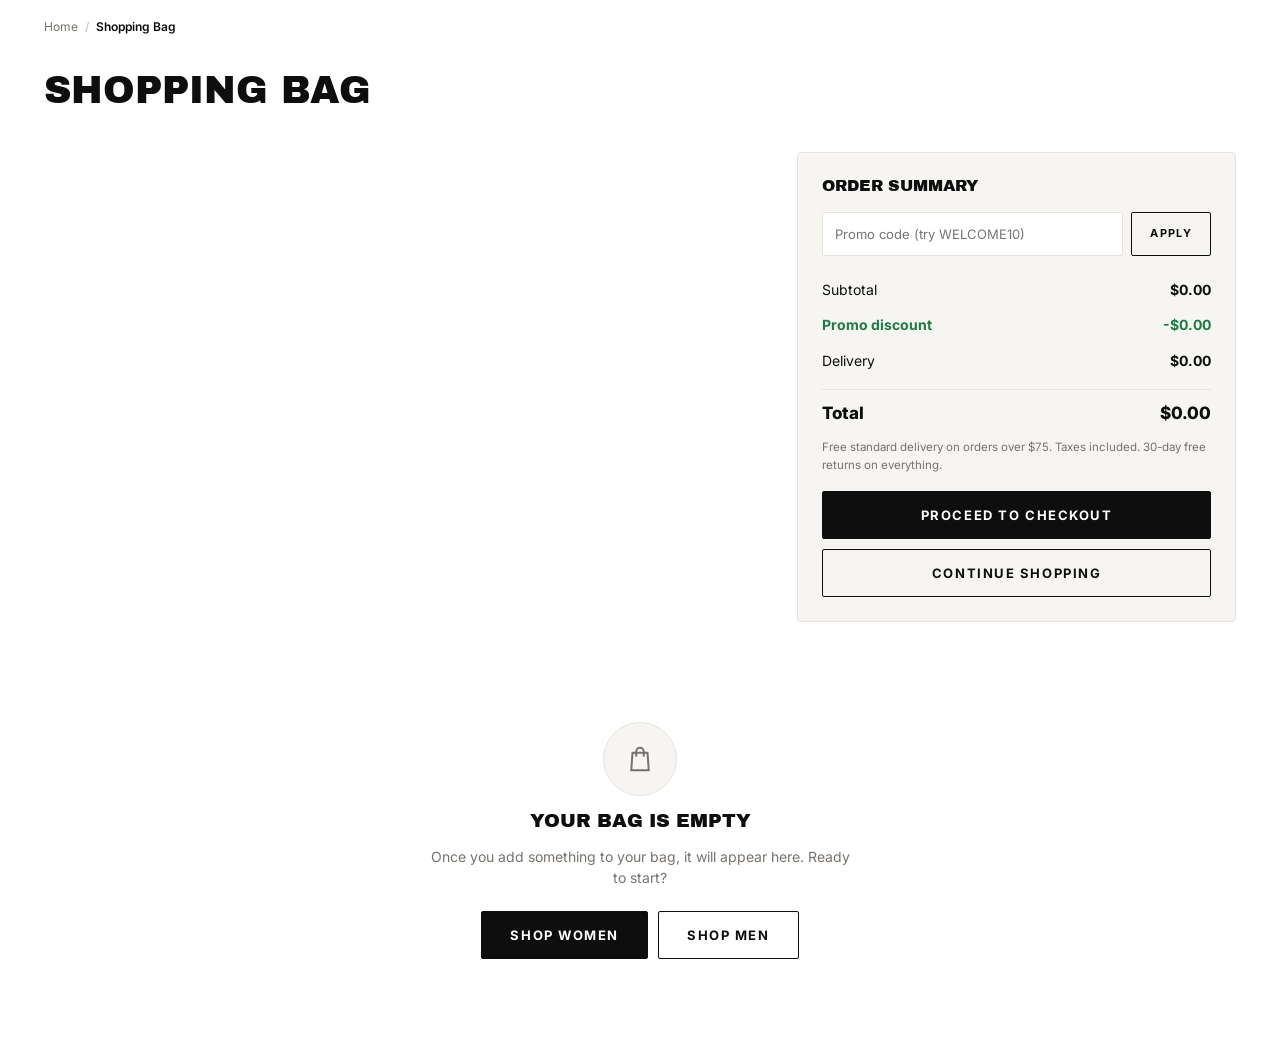
==== public/site/cart.html @ ce1daa0f "709dd299-ae78-4651-bee6-8317d5ffa469" ====
<!DOCTYPE html>
<html lang="en">
<head>
  <meta charset="UTF-8">
  <meta name="viewport" content="width=device-width, initial-scale=1.0">
  <title>Shopping Bag | ÉLAN</title>
  <meta name="description" content="Review the items in your ÉLAN shopping bag.">
  <link rel="icon" href="data:image/svg+xml,%3Csvg xmlns='http://www.w3.org/2000/svg' viewBox='0 0 64 64'%3E%3Crect width='64' height='64' rx='8' fill='%230e0e0e'/%3E%3Ctext x='32' y='45' font-family='Arial Black, sans-serif' font-size='34' font-weight='900' fill='white' text-anchor='middle'%3E%C3%89%3C/text%3E%3C/svg%3E">
  <link rel="preconnect" href="https://fonts.googleapis.com">
  <link rel="preconnect" href="https://fonts.gstatic.com" crossorigin>
  <link href="https://fonts.googleapis.com/css2?family=Archivo+Black&family=Inter:wght@400;500;600;700;800&display=swap" rel="stylesheet">
  <link rel="stylesheet" href="css/base.css">
  <link rel="stylesheet" href="css/layout.css">
  <link rel="stylesheet" href="css/components.css">
  <link rel="stylesheet" href="css/pages.css">
</head>
<body>
  <a class="skip-link" href="#main">Skip to content</a>

  <header id="site-header"></header>

  <main id="main" class="container">
    <nav class="breadcrumb" aria-label="Breadcrumb">
      <a href="index.html">Home</a><span class="sep">/</span><span class="current">Shopping Bag</span>
    </nav>

    <div class="page-head">
      <h1 class="page-title">Shopping Bag</h1>
      <p class="page-sub" id="cartCountNote"></p>
    </div>

    <div class="cart-layout" id="cartLayout">
      <div class="cart-items" id="cartItems"><!-- line items rendered by cart.js --></div>

      <aside class="summary" aria-label="Order summary">
        <h3>Order Summary</h3>

        <div class="promo-row">
          <input type="text" id="promoInput" placeholder="Promo code (try WELCOME10)" aria-label="Promo code">
          <button class="btn btn--outline btn--sm" id="promoApply">Apply</button>
        </div>
        <p class="promo-msg" id="promoMsg"></p>

        <div class="sum-row"><span>Subtotal</span><b id="sumSubtotal">$0.00</b></div>
        <div class="sum-row discount" id="sumDiscountRow" hidden><span>Promo discount</span><span id="sumDiscount">-$0.00</span></div>
        <div class="sum-row"><span>Delivery</span><b id="sumDelivery">$0.00</b></div>
        <hr class="sum-divider">
        <div class="sum-total"><span>Total</span><span id="sumTotal">$0.00</span></div>
        <p class="sum-note">Free standard delivery on orders over $75. Taxes included. 30-day free returns on everything.</p>

        <a class="btn btn--wide" href="checkout.html" id="checkoutBtn">Proceed to Checkout</a>
        <a class="btn btn--outline btn--wide" href="shop.html" style="margin-top:10px">Continue Shopping</a>
      </aside>
    </div>

    <div class="empty-state" id="cartEmpty" hidden>
      <div class="empty-icon">
        <svg viewBox="0 0 24 24" fill="none" stroke="currentColor" stroke-width="1.6"><path d="M6 7h12l1 14H5L6 7z"/><path d="M9 10V6a3 3 0 016 0v4"/></svg>
      </div>
      <h3>Your Bag Is Empty</h3>
      <p>Once you add something to your bag, it will appear here. Ready to start?</p>
      <div class="os-actions">
        <a class="btn" href="shop.html?gender=women">Shop Women</a>
        <a class="btn btn--outline" href="shop.html?gender=men">Shop Men</a>
      </div>
    </div>
  </main>

  <footer id="site-footer"></footer>

  <script src="js/products.js"></script>
  <script src="js/app.js"></script>
  <script src="js/cart.js"></script>
</body>
</html>
---- public/site/css/base.css ----
/* ============================================================
   ÉLAN — Fashion E-Commerce
   base.css — Design tokens, reset, typography, buttons, forms,
   badges, toasts, utilities & key animations
   ============================================================ */

/* ---------- Design tokens ---------- */
:root {
  /* color */
  --ink: #0e0e0e;
  --ink-soft: #3c3a38;
  --muted: #77726d;
  --line: #e7e4df;
  --paper: #ffffff;
  --smoke: #f6f5f2;
  --smoke-2: #edebe6;
  --sale: #b3122f;
  --sale-soft: #fdf1f3;
  --gold: #a8894f;
  --success: #1d7a45;

  /* typography */
  --font-display: 'Archivo Black', 'Inter', sans-serif;
  --font-body: 'Inter', -apple-system, 'Segoe UI', sans-serif;

  /* layout */
  --container: 1280px;
  --gutter: clamp(16px, 4vw, 44px);
  --header-h: 64px;
  --announce-h: 38px;

  /* misc */
  --radius: 2px;
  --shadow-1: 0 1px 3px rgba(14, 14, 14, .07);
  --shadow-2: 0 14px 40px rgba(14, 14, 14, .14);
  --ease: cubic-bezier(.22, .61, .36, 1);
}

/* ---------- Reset ---------- */
*, *::before, *::after { box-sizing: border-box; margin: 0; padding: 0; }

html { scroll-behavior: smooth; -webkit-text-size-adjust: 100%; }

body {
  font-family: var(--font-body);
  font-size: 15px;
  line-height: 1.55;
  color: var(--ink);
  background: var(--paper);
  min-height: 100vh;
  display: flex;
  flex-direction: column;
}

img { display: block; max-width: 100%; height: auto; }
a { color: inherit; text-decoration: none; }
ul, ol { list-style: none; }
button { font: inherit; color: inherit; background: none; border: 0; cursor: pointer; }
input, select, textarea { font: inherit; color: inherit; }
strong { font-weight: 700; }

main { flex: 1 0 auto; width: 100%; }

h1, h2, h3, h4 { line-height: 1.15; font-weight: 700; }

/* scrollbar (subtle, for custom scroll areas) */
.scroll-thin::-webkit-scrollbar { height: 6px; width: 6px; }
.scroll-thin::-webkit-scrollbar-track { background: transparent; }
.scroll-thin::-webkit-scrollbar-thumb { background: #cfcac2; border-radius: 99px; }

/* accessibility */
:focus-visible { outline: 2px solid var(--ink); outline-offset: 2px; }
.skip-link {
  position: absolute; left: -9999px; top: 0; z-index: 3000;
  background: var(--ink); color: #fff; padding: 10px 18px;
}
.skip-link:focus { left: 0; }
.sr-only {
  position: absolute; width: 1px; height: 1px; padding: 0; margin: -1px;
  overflow: hidden; clip: rect(0 0 0 0); white-space: nowrap; border: 0;
}

/* ---------- Layout helpers ---------- */
.container {
  width: 100%;
  max-width: var(--container);
  margin-inline: auto;
  padding-inline: var(--gutter);
}
.section { padding-block: clamp(36px, 6vw, 72px); }
.section--tight { padding-block: clamp(24px, 4vw, 44px); }

.section-head {
  display: flex; align-items: flex-end; justify-content: space-between;
  gap: 16px; margin-bottom: clamp(18px, 3vw, 30px);
}
.section-title {
  font-family: var(--font-display);
  font-weight: 400; /* Archivo Black is inherently heavy */
  font-size: clamp(21px, 3vw, 30px);
  text-transform: uppercase;
  letter-spacing: .01em;
}
.section-eyebrow {
  display: block;
  font-size: 11px; font-weight: 600;
  letter-spacing: .22em; text-transform: uppercase;
  color: var(--muted); margin-bottom: 8px;
}
.view-all {
  font-size: 12px; font-weight: 700; letter-spacing: .14em;
  text-transform: uppercase; white-space: nowrap;
  border-bottom: 2px solid var(--ink); padding-bottom: 3px;
  transition: color .2s, border-color .2s;
}
.view-all:hover { color: var(--muted); border-color: var(--muted); }

/* ---------- Buttons ---------- */
.btn {
  display: inline-flex; align-items: center; justify-content: center; gap: 8px;
  min-height: 48px; padding: 12px 28px;
  font-size: 13px; font-weight: 700; letter-spacing: .12em; text-transform: uppercase;
  background: var(--ink); color: #fff;
  border: 1px solid var(--ink); border-radius: var(--radius);
  transition: background .25s var(--ease), color .25s var(--ease), transform .15s;
  user-select: none;
}
.btn:hover { background: #2c2c2c; }
.btn:active { transform: scale(.98); }
.btn--outline { background: transparent; color: var(--ink); }
.btn--outline:hover { background: var(--ink); color: #fff; }
.btn--light { background: #fff; color: var(--ink); border-color: #fff; }
.btn--light:hover { background: var(--ink); color: #fff; border-color: var(--ink); }
.btn--ghost-light {
  background: rgba(255, 255, 255, .12); color: #fff;
  border: 1px solid rgba(255, 255, 255, .8); backdrop-filter: blur(3px);
}
.btn--ghost-light:hover { background: #fff; color: var(--ink); }
.btn--wide { width: 100%; }
.btn--sm { min-height: 40px; padding: 8px 18px; font-size: 11px; }
.btn[disabled] { opacity: .45; pointer-events: none; }

/* icon button (round hover) */
.icon-btn {
  position: relative;
  display: inline-flex; align-items: center; justify-content: center;
  width: 40px; height: 40px; border-radius: 50%;
  transition: background .2s;
}
.icon-btn:hover { background: var(--smoke-2); }
.icon-btn svg { width: 21px; height: 21px; }

/* badge counter on icons */
.count-badge {
  position: absolute; top: 1px; right: 0;
  min-width: 17px; height: 17px; padding: 0 4px;
  display: flex; align-items: center; justify-content: center;
  background: var(--ink); color: #fff;
  font-size: 10px; font-weight: 700; border-radius: 99px;
  transform: scale(0); transition: transform .25s var(--ease);
}
.count-badge.show { transform: scale(1); }
.count-badge.pop { animation: badgePop .35s var(--ease); }
@keyframes badgePop {
  0% { transform: scale(1); } 40% { transform: scale(1.45); } 100% { transform: scale(1); }
}

/* ---------- Forms ---------- */
.field { display: flex; flex-direction: column; gap: 6px; }
.field label { font-size: 12px; font-weight: 600; letter-spacing: .06em; text-transform: uppercase; }
.field input, .field select, .field textarea {
  width: 100%; min-height: 48px; padding: 12px 14px;
  background: #fff; border: 1px solid var(--line); border-radius: var(--radius);
  transition: border-color .2s, box-shadow .2s;
}
.field textarea { min-height: 120px; resize: vertical; }
.field input:focus, .field select:focus, .field textarea:focus {
  outline: none; border-color: var(--ink); box-shadow: 0 0 0 1px var(--ink);
}
.field .error-msg { display: none; font-size: 12px; color: var(--sale); }
.field.invalid input, .field.invalid select, .field.invalid textarea { border-color: var(--sale); }
.field.invalid .error-msg { display: block; }
.form-row { display: grid; grid-template-columns: 1fr 1fr; gap: 14px; }
@media (max-width: 560px) { .form-row { grid-template-columns: 1fr; } }

/* ---------- Product badges ---------- */
.p-badge {
  position: absolute; top: 10px; left: 10px; z-index: 2;
  display: flex; flex-direction: column; gap: 5px; align-items: flex-start;
}
.badge {
  display: inline-block; padding: 4px 9px;
  font-size: 10px; font-weight: 800; letter-spacing: .1em; text-transform: uppercase;
  color: #fff; background: var(--ink); border-radius: var(--radius);
  animation: badgeIn .3s var(--ease);
}
.badge--sale { background: var(--sale); }
@keyframes badgeIn { from { opacity: 0; transform: translateX(-6px); } to { opacity: 1; transform: none; } }

/* ---------- Toasts ---------- */
.toast-root {
  position: fixed; bottom: 22px; left: 50%; transform: translateX(-50%);
  z-index: 2600; display: flex; flex-direction: column; align-items: center; gap: 8px;
  pointer-events: none; width: max-content; max-width: 92vw;
}
.toast {
  pointer-events: auto;
  display: flex; align-items: center; gap: 12px;
  background: var(--ink); color: #fff;
  padding: 13px 20px; border-radius: 4px;
  font-size: 13px; font-weight: 500;
  box-shadow: var(--shadow-2);
  animation: toastIn .35s var(--ease);
}
.toast.hide { animation: toastOut .3s var(--ease) forwards; }
.toast svg { width: 17px; height: 17px; flex: none; }
.toast a { color: #fff; font-weight: 700; text-decoration: underline; text-underline-offset: 3px; }
@keyframes toastIn { from { opacity: 0; transform: translateY(14px); } to { opacity: 1; transform: none; } }
@keyframes toastOut { to { opacity: 0; transform: translateY(10px); } }

/* ---------- Skeleton loading ---------- */
.skeleton {
  position: relative; overflow: hidden;
  background: var(--smoke-2); border-radius: var(--radius);
}
.skeleton::after {
  content: ""; position: absolute; inset: 0;
  background: linear-gradient(90deg, transparent, rgba(255, 255, 255, .65), transparent);
  transform: translateX(-100%);
  animation: shimmer 1.3s infinite;
}
@keyframes shimmer { to { transform: translateX(100%); } }

/* top page-load progress bar */
.load-bar {
  position: fixed; top: 0; left: 0; height: 3px; width: 0;
  background: var(--ink); z-index: 4000;
  animation: loadBar .7s var(--ease) forwards;
}
@keyframes loadBar { 40% { width: 62%; } 90% { width: 88%; opacity: 1; } 100% { width: 100%; opacity: 0; } }

/* ---------- Reveal on scroll ---------- */
.reveal { opacity: 0; transform: translateY(22px); transition: opacity .7s var(--ease), transform .7s var(--ease); }
.reveal.in { opacity: 1; transform: none; }
.reveal-d1 { transition-delay: .08s; }
.reveal-d2 { transition-delay: .16s; }
.reveal-d3 { transition-delay: .24s; }
@media (prefers-reduced-motion: reduce) {
  html { scroll-behavior: auto; }
  *, *::before, *::after { animation-duration: .01ms !important; transition-duration: .01ms !important; }
  .reveal { opacity: 1; transform: none; }
}

/* ---------- Breadcrumb ---------- */
.breadcrumb {
  display: flex; flex-wrap: wrap; align-items: center; gap: 7px;
  padding: 18px 0 6px; font-size: 12px; color: var(--muted);
}
.breadcrumb a:hover { color: var(--ink); text-decoration: underline; }
.breadcrumb .sep { opacity: .5; }
.breadcrumb .current { color: var(--ink); font-weight: 600; }

/* ---------- Page headers (shop / cart / etc.) ---------- */
.page-head { padding: 26px 0 8px; }
.page-title {
  font-family: var(--font-display); font-weight: 400;
  font-size: clamp(24px, 4vw, 38px); text-transform: uppercase;
}
.page-sub { margin-top: 6px; color: var(--muted); font-size: 13px; }

/* ---------- Empty state ---------- */
.empty-state {
  text-align: center; padding: clamp(48px, 9vw, 90px) 20px;
  display: flex; flex-direction: column; align-items: center; gap: 14px;
}
.empty-state .empty-icon {
  width: 74px; height: 74px; border-radius: 50%;
  display: flex; align-items: center; justify-content: center;
  background: var(--smoke); border: 1px solid var(--line);
}
.empty-state .empty-icon svg { width: 30px; height: 30px; color: var(--muted); }
.empty-state h3 {
  font-family: var(--font-display); font-weight: 400;
  text-transform: uppercase; font-size: 19px;
}
.empty-state p { color: var(--muted); max-width: 420px; font-size: 14px; }
.empty-state .btn { margin-top: 8px; }
---- public/site/css/layout.css ----
/* ============================================================
   ÉLAN — layout.css
   Announcement bar, header, mega menus, search overlay,
   mobile menu drawer, mini-cart drawer, quick-view modal,
   backdrop & footer
   ============================================================ */

/* ---------- Announcement bar ---------- */
.announce {
  background: var(--ink); color: #fff;
  height: var(--announce-h);
  display: flex; align-items: center; justify-content: center;
  font-size: 11.5px; font-weight: 600; letter-spacing: .18em; text-transform: uppercase;
  overflow: hidden; position: relative; z-index: 120;
}
.announce a { text-decoration: underline; text-underline-offset: 3px; font-weight: 800; }
.announce a:hover { opacity: .85; }

/* ---------- Header ---------- */
.site-header {
  position: sticky; top: 0; z-index: 1100;
  background: var(--paper);
  transition: box-shadow .3s var(--ease);
}
.site-header.scrolled { box-shadow: var(--shadow-1); }

.header-main {
  display: flex; align-items: center; gap: clamp(14px, 2.5vw, 34px);
  height: var(--header-h);
  max-width: var(--container); margin-inline: auto;
  padding-inline: var(--gutter);
  border-bottom: 1px solid var(--line);
}

/* logo */
.logo {
  font-family: var(--font-display);
  font-size: 27px; letter-spacing: .04em;
  color: var(--ink); line-height: 1;
  flex: none; display: flex; align-items: baseline; gap: 7px;
}
.logo .logo-dot { width: 6px; height: 6px; background: var(--ink); border-radius: 50%; align-self: flex-end; margin-bottom: 3px; }

/* burger (mobile only) */
.burger { display: none; }
.burger span {
  display: block; width: 20px; height: 2px; background: var(--ink);
  margin: 5px 0; transition: transform .3s var(--ease), opacity .3s;
}

/* primary nav */
.main-nav { flex: 1; }
.main-nav > ul { display: flex; align-items: center; gap: clamp(4px, 1vw, 10px); }
.nav-item > a {
  display: inline-flex; align-items: center; gap: 5px;
  padding: 22px 11px;
  font-size: 13px; font-weight: 600; letter-spacing: .04em;
  position: relative; white-space: nowrap;
}
.nav-item > a::after {
  content: ""; position: absolute; left: 11px; right: 11px; bottom: 15px;
  height: 2px; background: var(--ink);
  transform: scaleX(0); transform-origin: left;
  transition: transform .25s var(--ease);
}
.nav-item:hover > a::after, .nav-item.open > a::after { transform: scaleX(1); }
.nav-item--sale > a { color: var(--sale); }
.nav-item--sale > a::after { background: var(--sale); }
.nav-caret { width: 12px; height: 12px; transition: transform .25s; }
.nav-item:hover .nav-caret, .nav-item.open .nav-caret { transform: rotate(180deg); }

/* ---------- Mega menu ---------- */
.mega {
  position: absolute; left: 0; right: 0; top: 100%;
  background: var(--paper);
  border-bottom: 1px solid var(--line);
  box-shadow: 0 24px 40px rgba(14, 14, 14, .08);
  opacity: 0; visibility: hidden;
  transform: translateY(-8px);
  transition: opacity .28s var(--ease), transform .28s var(--ease), visibility 0s .28s;
  z-index: 1150;
}
.nav-item:hover .mega, .nav-item.open .mega {
  opacity: 1; visibility: visible; transform: none;
  transition: opacity .28s var(--ease), transform .28s var(--ease), visibility 0s;
}
.mega-inner {
  max-width: var(--container); margin-inline: auto;
  padding: 34px var(--gutter) 40px;
  display: grid; grid-template-columns: repeat(4, 1fr) 260px; gap: 28px;
}
.mega-col h4 {
  font-size: 11px; font-weight: 800; letter-spacing: .2em; text-transform: uppercase;
  color: var(--muted); margin-bottom: 14px;
}
.mega-col ul { display: flex; flex-direction: column; gap: 9px; }
.mega-col ul a {
  font-size: 14px; color: var(--ink-soft);
  transition: color .2s, transform .2s;
  display: inline-block;
}
.mega-col ul a:hover { color: var(--ink); font-weight: 600; transform: translateX(3px); }
.mega-col ul a.mega-sale { color: var(--sale); font-weight: 700; }
.mega-cta { position: relative; border-radius: 4px; overflow: hidden; min-height: 230px; }
.mega-cta img {
  position: absolute; inset: 0; width: 100%; height: 100%; object-fit: cover;
  transition: transform .6s var(--ease);
}
.mega-cta:hover img { transform: scale(1.05); }
.mega-cta .mega-cta-body {
  position: absolute; inset: 0;
  background: linear-gradient(to top, rgba(0, 0, 0, .55), rgba(0, 0, 0, .05) 55%);
  display: flex; flex-direction: column; justify-content: flex-end; align-items: flex-start;
  padding: 18px; color: #fff; gap: 10px;
}
.mega-cta .mega-cta-title { font-family: var(--font-display); font-size: 17px; text-transform: uppercase; line-height: 1.2; }
.mega-cta .mega-cta-link {
  font-size: 11px; font-weight: 800; letter-spacing: .16em; text-transform: uppercase;
  border-bottom: 2px solid #fff; padding-bottom: 2px;
}

/* ---------- Header actions ---------- */
.header-actions { display: flex; align-items: center; gap: 2px; flex: none; }

/* search box (desktop inline) */
.header-search {
  display: flex; align-items: center; gap: 8px;
  background: var(--smoke); border: 1px solid var(--line);
  border-radius: 99px; padding: 9px 16px; min-width: 200px;
  transition: border-color .2s, background .2s, width .3s var(--ease);
}
.header-search:focus-within { background: #fff; border-color: var(--ink); }
.header-search svg { width: 16px; height: 16px; color: var(--muted); flex: none; }
.header-search input {
  border: 0; outline: none; background: transparent;
  font-size: 13.5px; width: 100%;
}
.header-search input::placeholder { color: var(--muted); }

.search-toggle { display: none; }

/* ---------- Backdrop (shared by drawers/modals) ---------- */
.backdrop {
  position: fixed; inset: 0; z-index: 1400;
  background: rgba(10, 10, 10, .48);
  opacity: 0; visibility: hidden;
  transition: opacity .3s var(--ease), visibility 0s .3s;
}
.backdrop.show { opacity: 1; visibility: visible; transition: opacity .3s var(--ease), visibility 0s; }

/* ---------- Mobile menu drawer ---------- */
.mobile-menu {
  position: fixed; top: 0; left: 0; bottom: 0; z-index: 1500;
  width: min(88vw, 380px); background: var(--paper);
  transform: translateX(-102%);
  transition: transform .35s var(--ease);
  display: flex; flex-direction: column;
}
.mobile-menu.show { transform: none; }
.mm-head {
  display: flex; align-items: center; justify-content: space-between;
  padding: 14px 18px; border-bottom: 1px solid var(--line);
  height: var(--header-h);
}
.mm-head .logo { font-size: 22px; }
.mm-body { flex: 1; overflow-y: auto; padding: 8px 0 26px; }
.mm-link, .mm-acc-btn {
  display: flex; align-items: center; justify-content: space-between;
  width: 100%; text-align: left;
  padding: 15px 22px;
  font-size: 15px; font-weight: 600;
  border-bottom: 1px solid var(--smoke);
}
.mm-acc-btn svg.mm-caret { width: 14px; height: 14px; transition: transform .3s; }
.mm-acc.open .mm-caret { transform: rotate(180deg); }
.mm-acc-panel {
  max-height: 0; overflow: hidden;
  transition: max-height .35s var(--ease);
  background: var(--smoke);
}
.mm-acc-panel-inner { padding: 10px 22px 14px; }
.mm-acc-panel a { display: block; padding: 7px 0; font-size: 14px; color: var(--ink-soft); }
.mm-acc-panel .mm-col-title {
  font-size: 10.5px; font-weight: 800; letter-spacing: .18em; text-transform: uppercase;
  color: var(--muted); margin: 12px 0 4px;
}
.mm-link--sale { color: var(--sale); }
.mm-foot { padding: 18px 22px; border-top: 1px solid var(--line); display: flex; flex-direction: column; gap: 10px; }
.mm-foot .social-row { justify-content: flex-start; }

/* ---------- Search overlay (mobile) ---------- */
.search-overlay {
  position: fixed; inset: 0; z-index: 1600;
  background: var(--paper);
  transform: translateY(-100%);
  transition: transform .35s var(--ease);
  display: flex; flex-direction: column;
}
.search-overlay.show { transform: none; }
.so-head {
  display: flex; align-items: center; gap: 12px;
  padding: 12px var(--gutter); height: var(--header-h);
  border-bottom: 1px solid var(--line);
}
.so-head form { flex: 1; display: flex; align-items: center; gap: 10px; background: var(--smoke); border-radius: 99px; padding: 11px 16px; }
.so-head input { flex: 1; border: 0; outline: 0; background: transparent; font-size: 15px; }
.so-suggest { padding: 18px var(--gutter); }
.so-suggest h4 { font-size: 11px; letter-spacing: .2em; text-transform: uppercase; color: var(--muted); margin-bottom: 12px; }
.so-tags { display: flex; flex-wrap: wrap; gap: 8px; }
.so-tags a {
  padding: 8px 15px; border: 1px solid var(--line); border-radius: 99px;
  font-size: 13px; transition: background .2s, color .2s;
}
.so-tags a:hover { background: var(--ink); color: #fff; border-color: var(--ink); }

/* ---------- Mini cart drawer ---------- */
.mini-cart {
  position: fixed; top: 0; right: 0; bottom: 0; z-index: 1500;
  width: min(94vw, 430px);
  background: var(--paper);
  transform: translateX(102%);
  transition: transform .35s var(--ease);
  display: flex; flex-direction: column;
}
.mini-cart.show { transform: none; }
.mc-head {
  display: flex; align-items: center; justify-content: space-between;
  padding: 0 20px; height: var(--header-h); border-bottom: 1px solid var(--line);
}
.mc-head h3 {
  font-family: var(--font-display); font-weight: 400;
  font-size: 16px; text-transform: uppercase; letter-spacing: .04em;
}
.mc-free-ship { padding: 14px 20px; background: var(--smoke); font-size: 12.5px; }
.mc-free-ship .bar { height: 4px; background: var(--smoke-2); border-radius: 99px; margin-top: 8px; overflow: hidden; }
.mc-free-ship .bar i { display: block; height: 100%; background: var(--ink); border-radius: 99px; transition: width .5s var(--ease); }
.mc-items { flex: 1; overflow-y: auto; padding: 6px 20px; }
.mc-item {
  display: grid; grid-template-columns: 74px 1fr auto; gap: 13px;
  padding: 16px 0; border-bottom: 1px solid var(--smoke);
}
.mc-item img { width: 74px; height: 96px; object-fit: cover; border-radius: 2px; background: var(--smoke); }
.mc-item .mc-name { font-size: 13.5px; font-weight: 600; line-height: 1.3; }
.mc-item .mc-meta { font-size: 12px; color: var(--muted); margin-top: 3px; }
.mc-item .mc-price { font-size: 13.5px; font-weight: 700; margin-top: 6px; }
.mc-item .mc-price .old { color: var(--muted); text-decoration: line-through; font-weight: 500; margin-right: 5px; }
.mc-item .mc-price .now--sale { color: var(--sale); }
.mc-right { display: flex; flex-direction: column; align-items: flex-end; justify-content: space-between; }
.mc-remove { font-size: 11.5px; color: var(--muted); text-decoration: underline; text-underline-offset: 3px; }
.mc-remove:hover { color: var(--sale); }
.mc-empty { text-align: center; padding: 60px 20px; color: var(--muted); }
.mc-empty svg { width: 40px; height: 40px; margin: 0 auto 14px; }
.mc-foot { border-top: 1px solid var(--line); padding: 18px 20px 22px; }
.mc-subtotal { display: flex; justify-content: space-between; font-size: 15px; font-weight: 700; margin-bottom: 4px; }
.mc-note { font-size: 12px; color: var(--muted); margin-bottom: 14px; }
.mc-actions { display: flex; flex-direction: column; gap: 9px; }

/* ---------- Quick view modal ---------- */
.qv-modal {
  position: fixed; z-index: 1550; inset: 0;
  display: flex; align-items: center; justify-content: center;
  padding: 18px;
  pointer-events: none;
}
.qv-box {
  width: min(880px, 100%); max-height: min(92vh, 640px);
  background: var(--paper); border-radius: 4px;
  display: grid; grid-template-columns: 1fr 1fr;
  overflow: hidden; position: relative;
  box-shadow: var(--shadow-2);
  opacity: 0; transform: translateY(18px) scale(.985);
  transition: opacity .3s var(--ease), transform .3s var(--ease);
  pointer-events: none;
}
.qv-modal.show .qv-box { opacity: 1; transform: none; pointer-events: auto; }
.qv-media { background: var(--smoke); position: relative; }
.qv-media img { width: 100%; height: 100%; object-fit: cover; }
.qv-media .qv-thumbs { position: absolute; bottom: 12px; left: 12px; display: flex; gap: 8px; }
.qv-media .qv-thumbs img {
  width: 44px; height: 56px; object-fit: cover; border-radius: 2px; cursor: pointer;
  outline: 2px solid transparent; transition: outline-color .2s;
}
.qv-media .qv-thumbs img.active { outline-color: var(--ink); }
.qv-body { padding: 26px 26px 22px; overflow-y: auto; }
.qv-close { position: absolute; top: 10px; right: 10px; z-index: 5; background: #fff; }
.qv-brand { font-size: 11px; letter-spacing: .18em; text-transform: uppercase; color: var(--muted); }
.qv-name { font-size: 19px; font-weight: 700; margin: 5px 0 6px; line-height: 1.25; }
.qv-price { font-size: 17px; font-weight: 700; margin-bottom: 4px; }
.qv-price .old { color: var(--muted); text-decoration: line-through; font-weight: 500; margin-right: 7px; }
.qv-price .now--sale { color: var(--sale); }
.qv-desc { font-size: 13.5px; color: var(--ink-soft); margin: 10px 0 4px; }
@media (max-width: 720px) {
  .qv-box { grid-template-columns: 1fr; max-height: 92vh; overflow-y: auto; }
  .qv-media { aspect-ratio: 4 / 4.4; }
  .qv-media img { height: 100%; }
}

/* option groups (shared by quick view + PDP) */
.opt-group { margin-top: 16px; }
.opt-label {
  font-size: 11px; font-weight: 800; letter-spacing: .16em; text-transform: uppercase;
  margin-bottom: 9px; display: flex; justify-content: space-between; align-items: center;
}
.opt-label .sel-name { color: var(--muted); font-weight: 600; letter-spacing: .04em; text-transform: none; font-size: 12px; }
.swatch-row { display: flex; flex-wrap: wrap; gap: 9px; }
.swatch {
  width: 26px; height: 26px; border-radius: 50%;
  border: 1px solid var(--line); position: relative; cursor: pointer;
  transition: transform .2s;
}
.swatch:hover { transform: scale(1.1); }
.swatch.selected::after {
  content: ""; position: absolute; inset: -5px;
  border: 2px solid var(--ink); border-radius: 50%;
}
.size-row { display: flex; flex-wrap: wrap; gap: 8px; }
.size-chip {
  min-width: 44px; height: 42px; padding: 0 10px;
  border: 1px solid var(--line); border-radius: var(--radius);
  font-size: 13px; font-weight: 600;
  display: inline-flex; align-items: center; justify-content: center;
  transition: border-color .2s, background .2s, color .2s;
}
.size-chip:hover { border-color: var(--ink); }
.size-chip.selected { background: var(--ink); color: #fff; border-color: var(--ink); }
.size-chip.oos { color: var(--muted); text-decoration: line-through; opacity: .55; pointer-events: none; }
.opt-error { font-size: 12px; color: var(--sale); margin-top: 7px; display: none; }
.opt-group.invalid .opt-error { display: block; animation: shake .4s; }
@keyframes shake { 20%, 60% { transform: translateX(-4px); } 40%, 80% { transform: translateX(4px); } }

.qty-stepper {
  display: inline-flex; align-items: center;
  border: 1px solid var(--line); border-radius: var(--radius); height: 46px;
}
.qty-stepper button { width: 40px; height: 100%; font-size: 17px; transition: background .2s; }
.qty-stepper button:hover { background: var(--smoke); }
.qty-stepper .qty-val { width: 38px; text-align: center; font-weight: 700; font-size: 14px; }
.qty-stepper--sm { height: 36px; }
.qty-stepper--sm button { width: 30px; font-size: 15px; }
.qty-stepper--sm .qty-val { width: 30px; font-size: 13px; }

/* ---------- Social row ---------- */
.social-row { display: flex; gap: 8px; justify-content: center; }
.social-row a {
  width: 38px; height: 38px; border-radius: 50%;
  border: 1px solid var(--line);
  display: inline-flex; align-items: center; justify-content: center;
  transition: background .25s, color .25s, border-color .25s, transform .25s;
}
.social-row a:hover { background: var(--ink); color: #fff; border-color: var(--ink); transform: translateY(-2px); }
.social-row svg { width: 16px; height: 16px; }

/* ---------- Footer ---------- */
.site-footer { background: var(--ink); color: #d8d5d0; margin-top: auto; }
.footer-newsletter {
  border-bottom: 1px solid rgba(255, 255, 255, .14);
  max-width: var(--container); margin-inline: auto;
  padding: clamp(28px, 5vw, 44px) var(--gutter);
  display: grid; grid-template-columns: 1.1fr 1fr; gap: 30px; align-items: center;
}
.fn-title {
  font-family: var(--font-display); font-weight: 400;
  color: #fff; font-size: clamp(19px, 2.6vw, 26px); text-transform: uppercase; line-height: 1.2;
}
.fn-sub { font-size: 13px; color: #a5a19b; margin-top: 8px; }
.fn-form { display: flex; gap: 0; }
.fn-form input {
  flex: 1; min-height: 52px; padding: 0 18px;
  background: rgba(255, 255, 255, .07);
  border: 1px solid rgba(255, 255, 255, .25); border-right: 0;
  color: #fff; outline: none; border-radius: var(--radius) 0 0 var(--radius);
  transition: border-color .2s, background .2s;
}
.fn-form input:focus { border-color: #fff; background: rgba(255, 255, 255, .12); }
.fn-form input::placeholder { color: #948f89; }
.fn-form .btn { border-radius: 0 var(--radius) var(--radius) 0; }
.fn-note { font-size: 11.5px; color: #8d8983; margin-top: 10px; }
.fn-note.err { color: #ff8fa3; }
.fn-note.ok { color: #7fd6a4; }

.footer-main {
  max-width: var(--container); margin-inline: auto;
  padding: clamp(30px, 5vw, 52px) var(--gutter);
  display: grid; grid-template-columns: 1.4fr 1fr 1fr 1fr; gap: 34px;
}
.footer-brand .logo { color: #fff; font-size: 25px; }
.footer-brand .logo .logo-dot { background: #fff; }
.footer-brand p { font-size: 13px; color: #a5a19b; margin-top: 14px; max-width: 300px; line-height: 1.7; }
.footer-col h4 {
  color: #fff; font-size: 11.5px; font-weight: 800;
  letter-spacing: .2em; text-transform: uppercase; margin-bottom: 16px;
}
.footer-col ul { display: flex; flex-direction: column; gap: 10px; }
.footer-col a { font-size: 13.5px; color: #b5b1ab; transition: color .2s, padding-left .2s; }
.footer-col a:hover { color: #fff; padding-left: 4px; }
.footer-pay { display: flex; gap: 8px; flex-wrap: wrap; margin-top: 18px; }
.pay-chip {
  height: 30px; padding: 0 10px;
  background: rgba(255, 255, 255, .1); border: 1px solid rgba(255, 255, 255, .16);
  border-radius: 4px; display: inline-flex; align-items: center;
  font-size: 10px; font-weight: 800; letter-spacing: .06em; color: #e8e5e0;
}
.footer-bottom {
  border-top: 1px solid rgba(255, 255, 255, .14);
  max-width: var(--container); margin-inline: auto;
  padding: 18px var(--gutter);
  display: flex; align-items: center; justify-content: space-between; gap: 14px; flex-wrap: wrap;
  font-size: 12px; color: #8d8983;
}
.footer-bottom .legal { display: flex; gap: 18px; flex-wrap: wrap; }
.footer-bottom a:hover { color: #fff; }
@media (max-width: 900px) {
  .footer-newsletter { grid-template-columns: 1fr; }
  .footer-main { grid-template-columns: 1fr 1fr; }
}
@media (max-width: 520px) { .footer-main { grid-template-columns: 1fr; gap: 26px; } }

/* ---------- Responsive header ---------- */
@media (max-width: 1080px) {
  .main-nav { display: none; }
  .burger { display: inline-flex; flex-direction: column; align-items: center; justify-content: center; }
  .header-search { display: none; }
  .search-toggle { display: inline-flex; }
  .header-actions { margin-left: auto; gap: 0; }
}
@media (min-width: 1081px) {
  .mobile-menu, .search-overlay { display: none !important; }
}
---- public/site/css/components.css ----
/* ============================================================
   ÉLAN — components.css
   Product cards, product grids, scroll rows, category tiles,
   promo banners, perks strip & editorial split section
   ============================================================ */

/* ---------- Product grid ---------- */
.product-grid {
  display: grid;
  grid-template-columns: repeat(4, 1fr);
  gap: clamp(14px, 2vw, 24px) clamp(10px, 1.4vw, 18px);
}
@media (max-width: 1080px) { .product-grid { grid-template-columns: repeat(3, 1fr); } }
@media (max-width: 640px) { .product-grid { grid-template-columns: repeat(2, 1fr); gap: 18px 10px; } }

/* ---------- Product card ---------- */
.p-card { position: relative; animation: cardIn .45s var(--ease) backwards; }
@keyframes cardIn { from { opacity: 0; transform: translateY(14px); } to { opacity: 1; transform: none; } }

.p-media {
  position: relative; overflow: hidden; border-radius: 3px;
  background: var(--smoke); aspect-ratio: 3 / 4; display: block;
}
.p-media img {
  position: absolute; inset: 0; width: 100%; height: 100%; object-fit: cover;
  transition: transform .7s var(--ease), opacity .45s var(--ease);
}
.p-media img.p-img-alt { opacity: 0; }
.p-card:hover .p-media img.p-img-main { transform: scale(1.04); }
.p-card:hover .p-media img.p-img-alt { opacity: 1; transform: scale(1.04); }

/* hover action bar */
.p-actions {
  position: absolute; left: 10px; right: 10px; bottom: 10px; z-index: 3;
  transform: translateY(10px); opacity: 0;
  transition: transform .3s var(--ease), opacity .3s var(--ease);
}
.p-card:hover .p-actions, .p-card:focus-within .p-actions { transform: none; opacity: 1; }
.p-quickview {
  width: 100%; min-height: 42px;
  background: rgba(255, 255, 255, .94); backdrop-filter: blur(4px);
  font-size: 11.5px; font-weight: 800; letter-spacing: .14em; text-transform: uppercase;
  border-radius: 2px;
  transition: background .2s;
}
.p-quickview:hover { background: var(--ink); color: #fff; }
@media (hover: none) {
  /* always visible & no hover-swap on touch devices */
  .p-actions { transform: none; opacity: 1; }
  .p-quickview { min-height: 38px; font-size: 10.5px; }
}

/* wishlist heart */
.p-wish {
  position: absolute; top: 10px; right: 10px; z-index: 3;
  width: 36px; height: 36px; border-radius: 50%;
  background: rgba(255, 255, 255, .92);
  display: inline-flex; align-items: center; justify-content: center;
  opacity: 0; transform: translateY(-6px);
  transition: opacity .25s, transform .25s, background .2s;
}
.p-card:hover .p-wish, .p-card:focus-within .p-wish { opacity: 1; transform: none; }
.p-wish svg { width: 17px; height: 17px; transition: transform .2s; }
.p-wish:hover svg { transform: scale(1.15); }
.p-wish.active { opacity: 1; transform: none; }
.p-wish.active svg { fill: var(--sale); color: var(--sale); }
.p-wish.pulse svg { animation: heartPulse .4s var(--ease); }
@keyframes heartPulse { 40% { transform: scale(1.4); } }
@media (hover: none) { .p-wish { opacity: 1; transform: none; } }

/* info */
.p-info { padding-top: 11px; }
.p-row1 { display: flex; justify-content: space-between; align-items: baseline; gap: 10px; }
.p-name { font-size: 13.5px; font-weight: 600; line-height: 1.35; }
.p-name a::after { content: ""; position: absolute; inset: 0; } /* whole card clickable */
.p-brand { font-size: 11px; color: var(--muted); letter-spacing: .04em; margin-top: 1px; }
.p-price { font-size: 13.5px; font-weight: 700; white-space: nowrap; }
.p-price .old { color: var(--muted); text-decoration: line-through; font-weight: 500; margin-right: 6px; }
.p-price .now--sale { color: var(--sale); }
.p-rating { display: inline-flex; align-items: center; gap: 4px; font-size: 11px; color: var(--muted); margin-top: 4px; }
.p-rating .stars { color: var(--gold); font-size: 11px; letter-spacing: 1.5px; }
.p-colors { display: flex; gap: 5px; margin-top: 7px; }
.p-colors i {
  width: 12px; height: 12px; border-radius: 50%;
  border: 1px solid rgba(0, 0, 0, .18);
}

/* skeleton card */
.skel-card .skeleton:first-child { aspect-ratio: 3 / 4; border-radius: 3px; }
.skel-card .skel-line { height: 12px; margin-top: 12px; }
.skel-card .skel-line.short { width: 55%; margin-top: 8px; }

/* ---------- Scroll row (New arrivals) ---------- */
.scroll-wrap { position: relative; }
.scroll-row {
  display: grid; grid-auto-flow: column;
  grid-auto-columns: clamp(220px, 23vw, 290px);
  gap: clamp(10px, 1.4vw, 18px);
  overflow-x: auto; scroll-snap-type: x mandatory;
  padding-bottom: 10px;
  scrollbar-width: none;
}
.scroll-row::-webkit-scrollbar { display: none; }
.scroll-row > * { scroll-snap-align: start; }
.row-arrow {
  position: absolute; top: 34%; z-index: 5;
  width: 44px; height: 44px; border-radius: 50%;
  background: #fff; box-shadow: var(--shadow-1); border: 1px solid var(--line);
  display: flex; align-items: center; justify-content: center;
  transition: transform .2s, box-shadow .2s, opacity .2s, background .2s, color .2s;
}
.row-arrow:hover { background: var(--ink); color: #fff; border-color: var(--ink); }
.row-arrow.prev { left: -14px; }
.row-arrow.next { right: -14px; }
.row-arrow[disabled] { opacity: 0; pointer-events: none; }
@media (max-width: 760px) { .row-arrow { display: none; } }

/* ---------- Category tiles ---------- */
.category-grid {
  display: grid; grid-template-columns: repeat(3, 1fr);
  gap: clamp(12px, 2vw, 22px);
}
@media (max-width: 900px) { .category-grid { grid-template-columns: repeat(2, 1fr); } }
.cat-tile {
  position: relative; overflow: hidden; border-radius: 4px;
  aspect-ratio: 4 / 4.6; display: block; background: var(--smoke-2);
}
.cat-tile img {
  position: absolute; inset: 0; width: 100%; height: 100%; object-fit: cover;
  transition: transform .8s var(--ease);
}
.cat-tile:hover img { transform: scale(1.06); }
.cat-tile::after {
  content: ""; position: absolute; inset: 0;
  background: linear-gradient(to top, rgba(0, 0, 0, .52), rgba(0, 0, 0, .04) 52%);
}
.cat-tile .cat-body {
  position: absolute; left: 16px; right: 16px; bottom: 15px; z-index: 2; color: #fff;
}
.cat-tile .cat-name {
  font-family: var(--font-display); font-weight: 400;
  font-size: clamp(16px, 2vw, 21px); text-transform: uppercase; line-height: 1.15;
}
.cat-tile .cat-link {
  display: inline-flex; align-items: center; gap: 7px;
  font-size: 11px; font-weight: 800; letter-spacing: .16em; text-transform: uppercase;
  margin-top: 7px; opacity: .92;
}
.cat-tile .cat-link svg { width: 13px; height: 13px; transition: transform .25s; }
.cat-tile:hover .cat-link svg { transform: translateX(4px); }

/* ---------- Perks strip ---------- */
.perks { background: var(--smoke); border-block: 1px solid var(--line); }
.perks-inner {
  max-width: var(--container); margin-inline: auto; padding: 16px var(--gutter);
  display: flex; justify-content: space-between; gap: 14px; flex-wrap: wrap;
}
.perk { display: flex; align-items: center; gap: 11px; font-size: 12.5px; }
.perk svg { width: 20px; height: 20px; flex: none; }
.perk b { font-weight: 700; }
.perk span { color: var(--muted); display: block; font-size: 11.5px; }
@media (max-width: 760px) {
  .perks-inner { display: grid; grid-template-columns: 1fr 1fr; }
}

/* ---------- Promo banners ---------- */
.promo-duo {
  display: grid; grid-template-columns: 1fr 1fr; gap: clamp(12px, 2vw, 22px);
}
@media (max-width: 800px) { .promo-duo { grid-template-columns: 1fr; } }
.promo {
  position: relative; overflow: hidden; border-radius: 4px;
  min-height: clamp(300px, 36vw, 430px);
  display: flex; align-items: flex-end; background: var(--smoke-2);
}
.promo img {
  position: absolute; inset: 0; width: 100%; height: 100%; object-fit: cover;
  transition: transform .9s var(--ease);
}
.promo:hover img { transform: scale(1.05); }
.promo::after {
  content: ""; position: absolute; inset: 0;
  background: linear-gradient(to top, rgba(0, 0, 0, .58), rgba(0, 0, 0, .08) 58%);
}
.promo-body {
  position: relative; z-index: 2; color: #fff;
  padding: clamp(20px, 3vw, 34px);
  display: flex; flex-direction: column; align-items: flex-start; gap: 12px;
}
.promo-eyebrow { font-size: 11px; font-weight: 800; letter-spacing: .22em; text-transform: uppercase; opacity: .92; }
.promo-title {
  font-family: var(--font-display); font-weight: 400;
  font-size: clamp(22px, 3.4vw, 34px); text-transform: uppercase; line-height: 1.08;
}
.promo-sub { font-size: 13.5px; opacity: .9; max-width: 380px; }
.promo--dark .promo-body { align-items: center; text-align: center; margin-inline: auto; }

/* ---------- Editorial split ---------- */
.editorial {
  display: grid; grid-template-columns: 1.15fr 1fr;
  max-width: var(--container); margin-inline: auto;
  border-radius: 4px; overflow: hidden;
}
.editorial-img { position: relative; min-height: clamp(300px, 40vw, 500px); background: var(--smoke-2); }
.editorial-img img { position: absolute; inset: 0; width: 100%; height: 100%; object-fit: cover; }
.editorial-body {
  background: var(--ink); color: #fff;
  padding: clamp(28px, 5vw, 64px);
  display: flex; flex-direction: column; justify-content: center; align-items: flex-start; gap: 16px;
}
.editorial-eyebrow { font-size: 11px; letter-spacing: .24em; text-transform: uppercase; color: #9c978f; }
.editorial-title {
  font-family: var(--font-display); font-weight: 400;
  font-size: clamp(22px, 3.2vw, 36px); text-transform: uppercase; line-height: 1.12;
}
.editorial-text { font-size: 14px; line-height: 1.8; color: #b9b5ae; max-width: 440px; }
.editorial .btn--light { margin-top: 8px; }
@media (max-width: 860px) { .editorial { grid-template-columns: 1fr; } }

/* ---------- Misc shared ---------- */
.ratio-hero-img { object-position: center 22%; } /* keep faces in frame on wide crops */
---- public/site/css/pages.css ----
/* ============================================================
   ÉLAN — pages.css
   Page-specific layouts: hero slider, shop/filters, product
   details, cart, wishlist, checkout & info pages
   ============================================================ */

/* ================= HOME — Hero slider ================= */
.hero {
  position: relative;
  height: clamp(480px, calc(100vh - 102px), 760px);
  overflow: hidden;
  background: var(--smoke-2);
}
.hero-slide {
  position: absolute; inset: 0;
  opacity: 0; visibility: hidden;
  transition: opacity 1s var(--ease), visibility 0s 1s, transform 7s linear;
  display: flex; align-items: center;
}
.hero-slide.active {
  opacity: 1; visibility: visible;
  transition: opacity 1s var(--ease), visibility 0s, transform 7s linear;
  transform: scale(1.02);
}
.hero-slide img {
  position: absolute; inset: 0; width: 100%; height: 100%; object-fit: cover;
}
.hero-slide::after {
  content: ""; position: absolute; inset: 0;
  background: linear-gradient(to right, rgba(0, 0, 0, .52) 8%, rgba(0, 0, 0, .18) 55%, rgba(0, 0, 0, .05));
}
.hero-content {
  position: relative; z-index: 3; color: #fff;
  max-width: var(--container); margin-inline: auto; width: 100%;
  padding-inline: var(--gutter);
}
.hero-eyebrow {
  font-size: clamp(11px, 1.2vw, 13px); font-weight: 700;
  letter-spacing: .3em; text-transform: uppercase;
  display: inline-flex; align-items: center; gap: 12px;
}
.hero-eyebrow::before { content: ""; width: 36px; height: 2px; background: #fff; }
.hero-title {
  font-family: var(--font-display); font-weight: 400;
  font-size: clamp(34px, 6.4vw, 78px);
  line-height: 1.02; text-transform: uppercase;
  max-width: 820px;
  margin: 16px 0 18px;
  text-shadow: 0 2px 30px rgba(0, 0, 0, .25);
}
.hero-sub { font-size: clamp(13.5px, 1.4vw, 16px); max-width: 480px; opacity: .94; margin-bottom: 28px; }
.hero-ctas { display: flex; gap: 12px; flex-wrap: wrap; }

/* slide-in animation for hero copy */
.hero-slide .hero-copy > * {
  opacity: 0; transform: translateY(26px);
  transition: opacity .8s var(--ease) .25s, transform .8s var(--ease) .25s;
}
.hero-slide.active .hero-copy > * { opacity: 1; transform: none; }
.hero-slide.active .hero-copy > *:nth-child(2) { transition-delay: .38s; }
.hero-slide.active .hero-copy > *:nth-child(3) { transition-delay: .5s; }
.hero-slide.active .hero-copy > *:nth-child(4) { transition-delay: .62s; }

.hero-arrow {
  position: absolute; top: 50%; transform: translateY(-50%); z-index: 4;
  width: 48px; height: 48px; border-radius: 50%;
  background: rgba(255, 255, 255, .14); color: #fff;
  border: 1px solid rgba(255, 255, 255, .45); backdrop-filter: blur(4px);
  display: flex; align-items: center; justify-content: center;
  transition: background .25s, color .25s;
}
.hero-arrow:hover { background: #fff; color: var(--ink); }
.hero-arrow svg { width: 20px; height: 20px; }
.hero-arrow.prev { left: clamp(10px, 3vw, 40px); }
.hero-arrow.next { right: clamp(10px, 3vw, 40px); }

.hero-dots {
  position: absolute; bottom: 26px; left: 50%; transform: translateX(-50%); z-index: 4;
  display: flex; gap: 9px;
}
.hero-dots button {
  width: 30px; height: 3px; border-radius: 99px;
  background: rgba(255, 255, 255, .4); position: relative; overflow: hidden;
  transition: background .3s;
}
.hero-dots button.active { background: rgba(255, 255, 255, .35); }
.hero-dots button.active::after {
  content: ""; position: absolute; inset: 0;
  background: #fff; transform-origin: left;
  animation: dotFill var(--slide-ms, 6000ms) linear forwards;
}
@keyframes dotFill { from { transform: scaleX(0); } to { transform: scaleX(1); } }
@media (max-width: 640px) { .hero-arrow { display: none; } .hero { height: clamp(440px, 72vh, 600px); } }

/* ================= SHOP ================= */
.shop-layout {
  display: grid; grid-template-columns: 250px 1fr;
  gap: clamp(22px, 3vw, 44px);
  align-items: start;
  padding-top: 18px;
}

/* filters */
.filters { position: sticky; top: calc(var(--header-h) + 16px); }
.filters-head {
  display: flex; justify-content: space-between; align-items: center;
  padding-bottom: 12px; border-bottom: 1px solid var(--line); margin-bottom: 4px;
}
.filters-head h3 { font-size: 13px; font-weight: 800; letter-spacing: .16em; text-transform: uppercase; }
.filters-clear { font-size: 11.5px; color: var(--muted); text-decoration: underline; text-underline-offset: 3px; }
.filters-clear:hover { color: var(--sale); }
.f-group { border-bottom: 1px solid var(--line); padding: 15px 0; }
.f-group:last-child { border-bottom: 0; }
.f-title {
  width: 100%; display: flex; justify-content: space-between; align-items: center;
  font-size: 12px; font-weight: 800; letter-spacing: .14em; text-transform: uppercase;
}
.f-title svg { width: 13px; height: 13px; transition: transform .3s; }
.f-group.open .f-title svg { transform: rotate(180deg); }
.f-body { max-height: 0; overflow: hidden; transition: max-height .35s var(--ease); }
.f-group.open .f-body { max-height: 420px; }
.f-body-inner { padding-top: 12px; display: flex; flex-direction: column; gap: 9px; }
.f-check { display: flex; align-items: center; gap: 10px; font-size: 13.5px; cursor: pointer; }
.f-check input { width: 16px; height: 16px; accent-color: var(--ink); cursor: pointer; }
.f-check .f-count { margin-left: auto; font-size: 11.5px; color: var(--muted); }

.f-sizes { display: flex; flex-wrap: wrap; gap: 7px; }
.f-size {
  min-width: 40px; height: 36px; padding: 0 9px;
  border: 1px solid var(--line); border-radius: 2px;
  font-size: 12px; font-weight: 600;
  display: inline-flex; align-items: center; justify-content: center;
  transition: border-color .2s, background .2s, color .2s;
}
.f-size:hover { border-color: var(--ink); }
.f-size.selected { background: var(--ink); color: #fff; border-color: var(--ink); }

.f-colors { display: flex; flex-wrap: wrap; gap: 9px; }
.f-color { position: relative; width: 24px; height: 24px; border-radius: 50%; border: 1px solid var(--line); cursor: pointer; transition: transform .2s; }
.f-color:hover { transform: scale(1.12); }
.f-color.selected::after { content: ""; position: absolute; inset: -5px; border: 2px solid var(--ink); border-radius: 50%; }

.f-price-row { display: flex; gap: 10px; }
.f-price-row .field { flex: 1; }
.f-price-row input { min-height: 42px; padding: 8px 12px; }
.f-price-quick { display: flex; flex-wrap: wrap; gap: 7px; margin-top: 10px; }
.f-price-quick button {
  font-size: 11.5px; padding: 6px 11px;
  border: 1px solid var(--line); border-radius: 99px;
  transition: background .2s, color .2s;
}
.f-price-quick button:hover, .f-price-quick button.selected { background: var(--ink); color: #fff; border-color: var(--ink); }

/* toolbar */
.shop-toolbar {
  display: flex; align-items: center; gap: 12px;
  padding: 10px 0 16px;
  border-bottom: 1px solid var(--line);
  margin-bottom: 18px;
}
.shop-count { font-size: 13px; color: var(--muted); margin-right: auto; }
.filters-btn { display: none; }
.sort-select {
  min-height: 42px; padding: 0 34px 0 14px;
  border: 1px solid var(--line); border-radius: 2px; background: #fff;
  font-size: 13px; font-weight: 600; cursor: pointer;
  appearance: none;
  background-image: url("data:image/svg+xml,%3Csvg xmlns='http://www.w3.org/2000/svg' width='12' height='12' viewBox='0 0 24 24' fill='none' stroke='%230e0e0e' stroke-width='2.4'%3E%3Cpath d='M6 9l6 6 6-6'/%3E%3C/svg%3E");
  background-repeat: no-repeat; background-position: right 12px center;
}
.sort-select:focus { outline: none; border-color: var(--ink); }

/* active pills */
.active-pills { display: flex; flex-wrap: wrap; gap: 8px; padding: 14px 0 4px; }
.pill {
  display: inline-flex; align-items: center; gap: 7px;
  padding: 6px 12px; background: var(--smoke); border: 1px solid var(--line);
  border-radius: 99px; font-size: 12px; font-weight: 600;
}
.pill button { font-size: 14px; line-height: 1; color: var(--muted); }
.pill button:hover { color: var(--sale); }
.pill--clear { background: var(--ink); color: #fff; border-color: var(--ink); cursor: pointer; }

/* load more */
.load-more-wrap { text-align: center; padding: 30px 0 8px; }
.load-more-info { display: block; font-size: 12px; color: var(--muted); margin-top: 12px; }

@media (max-width: 900px) {
  .shop-layout { grid-template-columns: 1fr; }
  .filters-btn { display: inline-flex; }
  .filters {
    position: fixed; inset: 0 auto 0 0; z-index: 1500;
    width: min(88vw, 360px); background: var(--paper);
    padding: 14px 18px 30px; overflow-y: auto;
    transform: translateX(-102%);
    transition: transform .35s var(--ease);
    box-shadow: var(--shadow-2); top: 0;
  }
  .filters.show { transform: none; }
  .filters-close { display: inline-flex; }
}

/* ================= PRODUCT DETAILS ================= */
.pdp-grid {
  display: grid; grid-template-columns: minmax(0, 1.15fr) minmax(0, 1fr);
  gap: clamp(24px, 4vw, 56px);
  padding-top: 16px;
}
.pdp-gallery { position: sticky; top: calc(var(--header-h) + 16px); align-self: start; }
.pdp-mainimg {
  position: relative; overflow: hidden; border-radius: 4px;
  aspect-ratio: 3 / 4; background: var(--smoke);
}
.pdp-mainimg img {
  width: 100%; height: 100%; object-fit: cover;
  animation: imgFade .45s var(--ease);
}
@keyframes imgFade { from { opacity: .35; transform: scale(1.015); } to { opacity: 1; transform: none; } }
.pdp-badge { position: absolute; top: 14px; left: 14px; display: flex; gap: 6px; }
.pdp-thumbs { display: flex; gap: 10px; margin-top: 12px; }
.pdp-thumbs button {
  width: 74px; aspect-ratio: 3 / 4; border-radius: 3px; overflow: hidden;
  outline: 1.5px solid transparent; transition: outline-color .2s, opacity .2s;
  opacity: .75; flex: none;
}
.pdp-thumbs button img { width: 100%; height: 100%; object-fit: cover; }
.pdp-thumbs button:hover { opacity: 1; }
.pdp-thumbs button.active { outline-color: var(--ink); opacity: 1; }

.pdp-info { display: flex; flex-direction: column; }
.pdp-brand { font-size: 11.5px; letter-spacing: .2em; text-transform: uppercase; color: var(--muted); }
.pdp-title { font-size: clamp(20px, 2.4vw, 26px); font-weight: 700; line-height: 1.22; margin: 6px 0 10px; }
.pdp-rating { display: flex; align-items: center; gap: 9px; font-size: 12.5px; color: var(--muted); margin-bottom: 14px; }
.pdp-rating .stars { color: var(--gold); letter-spacing: 2px; }
.pdp-price { display: flex; align-items: baseline; gap: 12px; font-size: 21px; font-weight: 700; padding-bottom: 16px; border-bottom: 1px solid var(--line); }
.pdp-price .old { color: var(--muted); text-decoration: line-through; font-weight: 500; font-size: 17px; }
.pdp-price .now--sale { color: var(--sale); }
.pdp-save { font-size: 11.5px; font-weight: 800; color: var(--sale); background: var(--sale-soft); padding: 4px 9px; border-radius: 2px; }
.pdp-desc { font-size: 14px; color: var(--ink-soft); line-height: 1.75; margin-top: 16px; }
.pdp-buy-row { display: flex; gap: 10px; margin-top: 22px; }
.pdp-buy-row .btn { flex: 1; }
.wish-btn-lg {
  width: 50px; min-height: 48px; flex: none;
  border: 1px solid var(--line); border-radius: var(--radius);
  display: inline-flex; align-items: center; justify-content: center;
  transition: border-color .2s, background .2s;
}
.wish-btn-lg:hover { border-color: var(--ink); background: var(--smoke); }
.wish-btn-lg svg { width: 19px; height: 19px; }
.wish-btn-lg.active svg { fill: var(--sale); color: var(--sale); }
.pdp-perks {
  display: grid; grid-template-columns: 1fr 1fr; gap: 10px;
  margin-top: 20px; padding: 16px; background: var(--smoke); border-radius: 4px;
}
.pdp-perks li { display: flex; gap: 9px; align-items: center; font-size: 12.5px; color: var(--ink-soft); }
.pdp-perks svg { width: 16px; height: 16px; flex: none; color: var(--ink); }

/* accordions (PDP + info) */
.acc { margin-top: 26px; border-top: 1px solid var(--line); }
.acc-item { border-bottom: 1px solid var(--line); }
.acc-btn {
  width: 100%; display: flex; justify-content: space-between; align-items: center;
  padding: 16px 2px; font-size: 13px; font-weight: 800; letter-spacing: .1em; text-transform: uppercase;
}
.acc-btn svg { width: 15px; height: 15px; transition: transform .3s; }
.acc-item.open .acc-btn svg { transform: rotate(180deg); }
.acc-panel { max-height: 0; overflow: hidden; transition: max-height .4s var(--ease); }
.acc-body { padding: 2px 2px 18px; font-size: 13.5px; color: var(--ink-soft); line-height: 1.75; }
.acc-body ul { display: flex; flex-direction: column; gap: 7px; }
.acc-body ul li { padding-left: 16px; position: relative; }
.acc-body ul li::before { content: ""; position: absolute; left: 0; top: .55em; width: 5px; height: 5px; background: var(--ink); border-radius: 50%; }

@media (max-width: 880px) {
  .pdp-grid { grid-template-columns: 1fr; }
  .pdp-gallery { position: static; }
}

/* ================= CART ================= */
.cart-layout {
  display: grid; grid-template-columns: minmax(0, 1.6fr) minmax(300px, 1fr);
  gap: clamp(24px, 4vw, 54px); align-items: start;
  padding: 26px 0 10px;
}
.cart-items { display: flex; flex-direction: column; }
.cart-item {
  display: grid; grid-template-columns: 110px 1fr auto; gap: 18px;
  padding: 20px 0; border-bottom: 1px solid var(--line);
  animation: cardIn .4s var(--ease) backwards;
}
.cart-item img.ci-img { width: 110px; aspect-ratio: 3 / 4; object-fit: cover; border-radius: 3px; background: var(--smoke); }
.ci-name { font-size: 14.5px; font-weight: 700; }
.ci-name:hover { text-decoration: underline; text-underline-offset: 3px; }
.ci-meta { font-size: 12.5px; color: var(--muted); margin: 5px 0 12px; display: flex; flex-direction: column; gap: 3px; }
.ci-controls { display: flex; align-items: center; gap: 16px; }
.ci-remove { font-size: 12px; color: var(--muted); text-decoration: underline; text-underline-offset: 3px; }
.ci-remove:hover { color: var(--sale); }
.ci-right { text-align: right; display: flex; flex-direction: column; justify-content: space-between; align-items: flex-end; }
.ci-price { font-size: 15px; font-weight: 700; white-space: nowrap; }
.ci-price .old { color: var(--muted); text-decoration: line-through; font-weight: 500; margin-right: 6px; }
.ci-price .now--sale { color: var(--sale); }
@media (max-width: 560px) {
  .cart-item { grid-template-columns: 86px 1fr; }
  .cart-item img.ci-img { width: 86px; }
  .ci-right { grid-column: 1 / -1; flex-direction: row; align-items: center; padding-top: 6px; }
}

.summary {
  background: var(--smoke); border: 1px solid var(--line); border-radius: 4px;
  padding: 24px; position: sticky; top: calc(var(--header-h) + 16px);
}
.summary h3 {
  font-family: var(--font-display); font-weight: 400;
  font-size: 16px; text-transform: uppercase; margin-bottom: 16px;
}
.sum-row { display: flex; justify-content: space-between; font-size: 14px; padding: 7px 0; }
.sum-row .free { color: var(--success); font-weight: 700; }
.sum-row.discount { color: var(--success); font-weight: 700; }
.sum-divider { border: 0; border-top: 1px solid var(--line); margin: 10px 0; }
.sum-total { display: flex; justify-content: space-between; font-size: 17px; font-weight: 800; }
.sum-note { font-size: 11.5px; color: var(--muted); margin: 12px 0 16px; line-height: 1.6; }

.promo-row { display: flex; gap: 8px; margin-bottom: 16px; }
.promo-row input {
  flex: 1; min-height: 44px; padding: 0 12px;
  border: 1px solid var(--line); border-radius: 2px; font-size: 13px; background: #fff;
}
.promo-row input:focus { outline: none; border-color: var(--ink); }
.promo-row .btn--sm { min-height: 44px; }
.promo-msg { font-size: 12px; margin: -8px 0 12px; display: none; }
.promo-msg.ok { display: block; color: var(--success); }
.promo-msg.err { display: block; color: var(--sale); }

@media (max-width: 880px) {
  .cart-layout { grid-template-columns: 1fr; }
  .summary { position: static; }
}

/* ================= WISHLIST ================= */
.wish-grid { padding: 20px 0 30px; }
.wish-count-note { font-size: 13px; color: var(--muted); margin-top: 6px; }

/* ================= CHECKOUT ================= */
.checkout-layout {
  display: grid; grid-template-columns: minmax(0, 1.5fr) minmax(320px, 1fr);
  gap: clamp(24px, 4vw, 54px); align-items: start;
  padding: 26px 0 30px;
}
.co-section { margin-bottom: 30px; }
.co-title {
  display: flex; align-items: center; gap: 12px;
  font-family: var(--font-display); font-weight: 400;
  font-size: 16px; text-transform: uppercase;
  padding-bottom: 12px; margin-bottom: 18px; border-bottom: 1px solid var(--line);
}
.co-num {
  width: 26px; height: 26px; border-radius: 50%; background: var(--ink); color: #fff;
  display: inline-flex; align-items: center; justify-content: center;
  font-family: var(--font-body); font-size: 12.5px; font-weight: 700;
}
.co-form { display: flex; flex-direction: column; gap: 14px; }

.ship-options { display: grid; gap: 10px; }
.ship-opt {
  display: flex; align-items: center; gap: 13px;
  border: 1px solid var(--line); border-radius: 3px; padding: 15px 16px;
  cursor: pointer; transition: border-color .2s, background .2s;
}
.ship-opt:hover { border-color: var(--ink); }
.ship-opt.selected { border-color: var(--ink); background: var(--smoke); }
.ship-opt input { width: 17px; height: 17px; accent-color: var(--ink); }
.ship-opt .so-name { font-size: 14px; font-weight: 700; }
.ship-opt .so-desc { font-size: 12px; color: var(--muted); }
.ship-opt .so-price { margin-left: auto; font-size: 14px; font-weight: 700; }
.ship-opt .so-price.free { color: var(--success); }

.pay-note {
  display: flex; align-items: center; gap: 9px;
  background: var(--smoke); border: 1px solid var(--line);
  border-radius: 3px; padding: 12px 14px;
  font-size: 12.5px; color: var(--ink-soft);
}
.pay-note svg { width: 17px; height: 17px; flex: none; }
.card-logos { display: flex; gap: 7px; margin-left: auto; }
.card-logos .pay-chip { background: #fff; border-color: var(--line); color: var(--ink-soft); }

.co-summary-items { display: flex; flex-direction: column; max-height: 260px; overflow-y: auto; margin-bottom: 8px; }
.co-item { display: grid; grid-template-columns: 56px 1fr auto; gap: 12px; align-items: center; padding: 10px 0; border-bottom: 1px solid var(--smoke); }
.co-item img { width: 56px; height: 72px; object-fit: cover; border-radius: 2px; }
.co-item .n { font-size: 13px; font-weight: 600; line-height: 1.3; }
.co-item .m { font-size: 11.5px; color: var(--muted); margin-top: 2px; }
.co-item .p { font-size: 13px; font-weight: 700; }

.co-place { margin-top: 6px; }
.co-secure { text-align: center; font-size: 11.5px; color: var(--muted); margin-top: 12px; display: flex; align-items: center; justify-content: center; gap: 7px; }
.co-secure svg { width: 14px; height: 14px; }

/* order success */
.order-success {
  max-width: 620px; margin: 40px auto 70px; text-align: center;
  padding: clamp(34px, 6vw, 60px); border: 1px solid var(--line); border-radius: 4px;
  animation: cardIn .5s var(--ease);
}
.os-icon {
  width: 78px; height: 78px; border-radius: 50%;
  background: var(--smoke); border: 1px solid var(--line);
  display: flex; align-items: center; justify-content: center; margin: 0 auto 20px;
}
.os-icon svg { width: 34px; height: 34px; color: var(--success); animation: popIn .5s var(--ease) .15s backwards; }
@keyframes popIn { from { transform: scale(0); } 70% { transform: scale(1.2); } to { transform: scale(1); } }
.order-success h2 { font-family: var(--font-display); font-weight: 400; text-transform: uppercase; font-size: 24px; }
.os-order-no { font-size: 13.5px; color: var(--muted); margin: 10px 0 6px; }
.os-order-no b { color: var(--ink); letter-spacing: .05em; }
.os-total { font-size: 15px; margin-bottom: 24px; }
.os-actions { display: flex; gap: 10px; justify-content: center; flex-wrap: wrap; }

@media (max-width: 880px) { .checkout-layout { grid-template-columns: 1fr; } .co-summary-sticky { position: static; } }

/* ================= INFO PAGES ================= */
.info-page { max-width: 820px; margin-inline: auto; padding: 26px var(--gutter) 40px; }
.info-title {
  font-family: var(--font-display); font-weight: 400;
  font-size: clamp(24px, 4vw, 36px); text-transform: uppercase; margin: 10px 0 8px;
}
.info-updated { font-size: 12px; color: var(--muted); margin-bottom: 26px; }
.info-content { display: flex; flex-direction: column; gap: 20px; }
.info-block h3 { font-size: 16px; margin-bottom: 8px; }
.info-block p, .info-block li { font-size: 14px; color: var(--ink-soft); line-height: 1.8; }
.info-block ul { list-style: disc; padding-left: 20px; display: flex; flex-direction: column; gap: 6px; }

/* size guide table */
.size-table { width: 100%; border-collapse: collapse; font-size: 13.5px; }
.size-table th, .size-table td { border: 1px solid var(--line); padding: 10px 12px; text-align: left; }
.size-table th { background: var(--smoke); font-size: 11px; letter-spacing: .1em; text-transform: uppercase; }
.size-table td:not(:first-child) { text-align: center; }

/* contact cards */
.contact-grid { display: grid; grid-template-columns: repeat(3, 1fr); gap: 14px; }
@media (max-width: 640px) { .contact-grid { grid-template-columns: 1fr; } }
.contact-card { border: 1px solid var(--line); border-radius: 4px; padding: 18px; display: flex; flex-direction: column; gap: 8px; }
.contact-card svg { width: 20px; height: 20px; }
.contact-card b { font-size: 13.5px; }
.contact-card span { font-size: 12.5px; color: var(--muted); line-height: 1.6; }
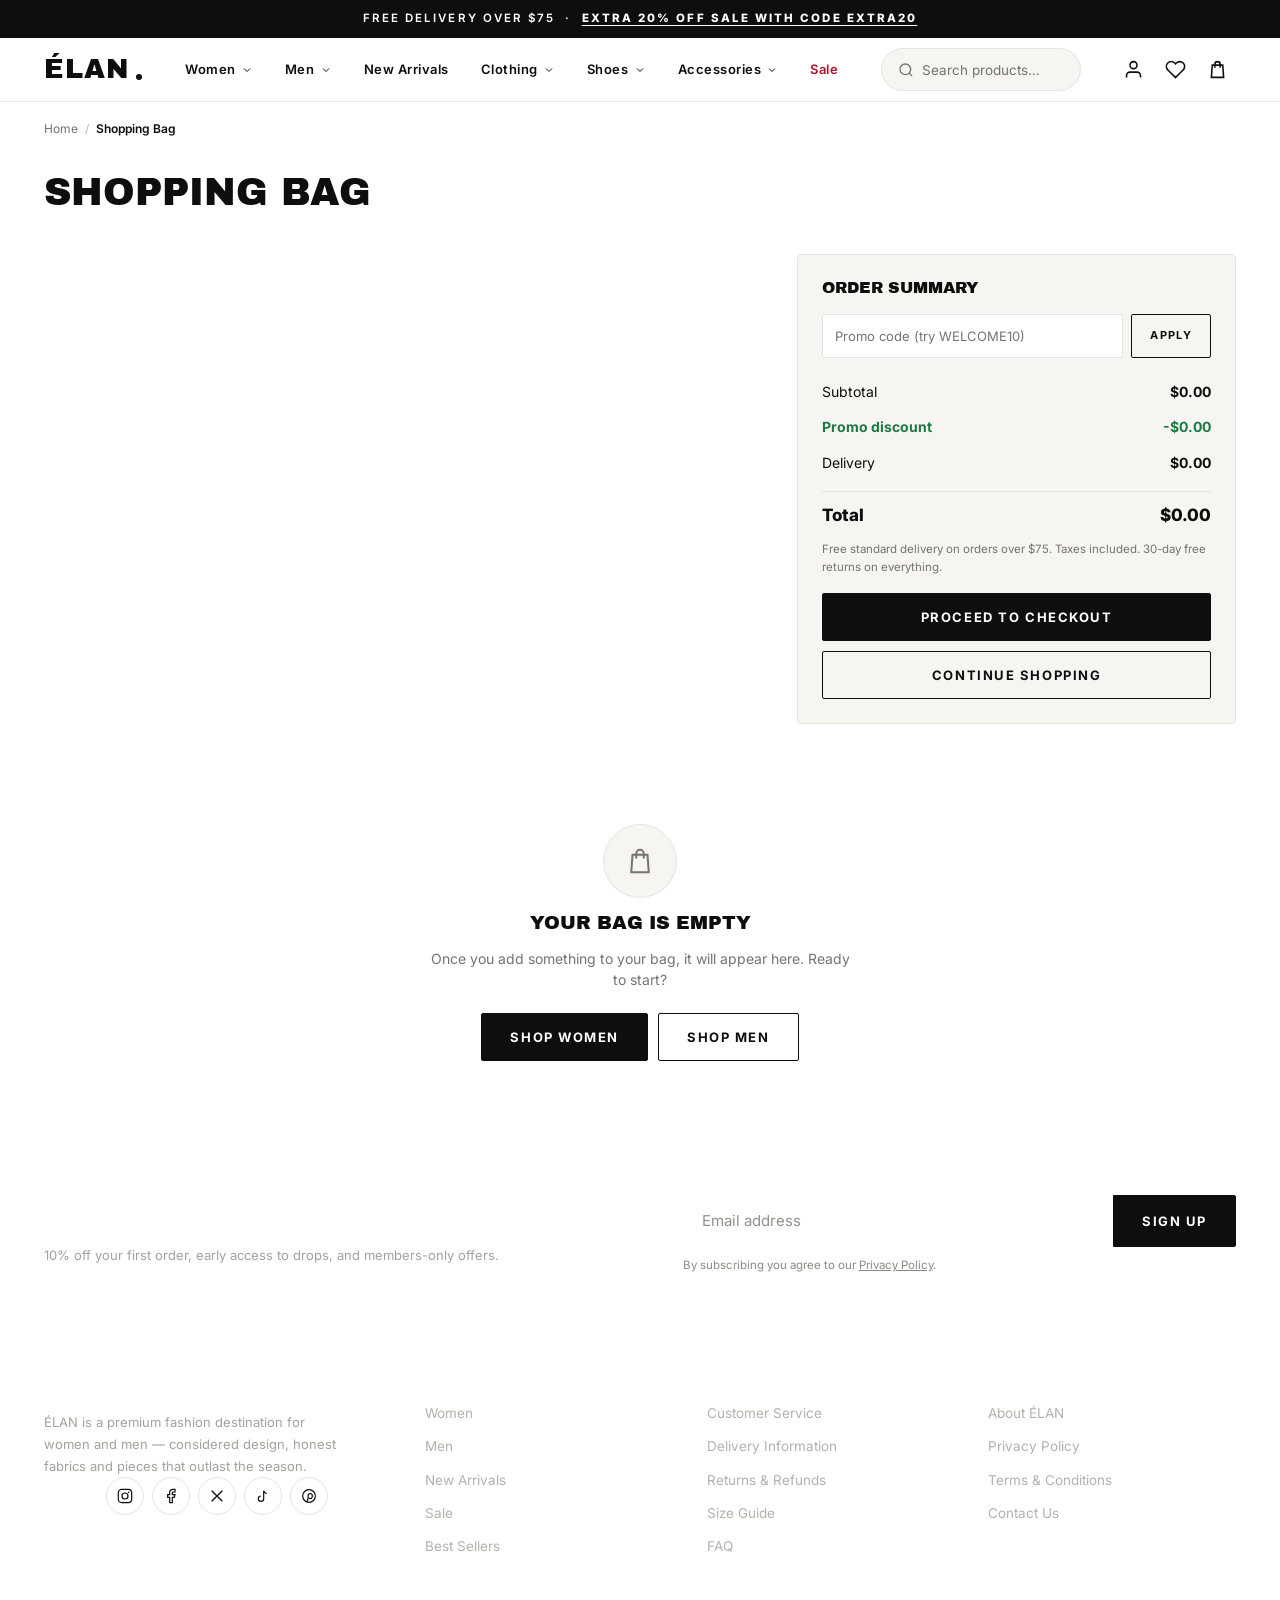
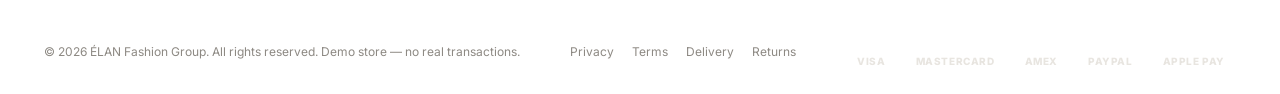
==== commit 89a599c6: "fbddf037-d180-4e64-869e-4c36fdf0d79e" ====
--- a/public/site/cart.html
+++ b/public/site/cart.html
@@ -69,6 +69,7 @@
   <footer id="site-footer"></footer>
 
   <script src="js/products.js"></script>
+  <script src="js/images.js"></script>
   <script src="js/app.js"></script>
   <script src="js/cart.js"></script>
 </body>
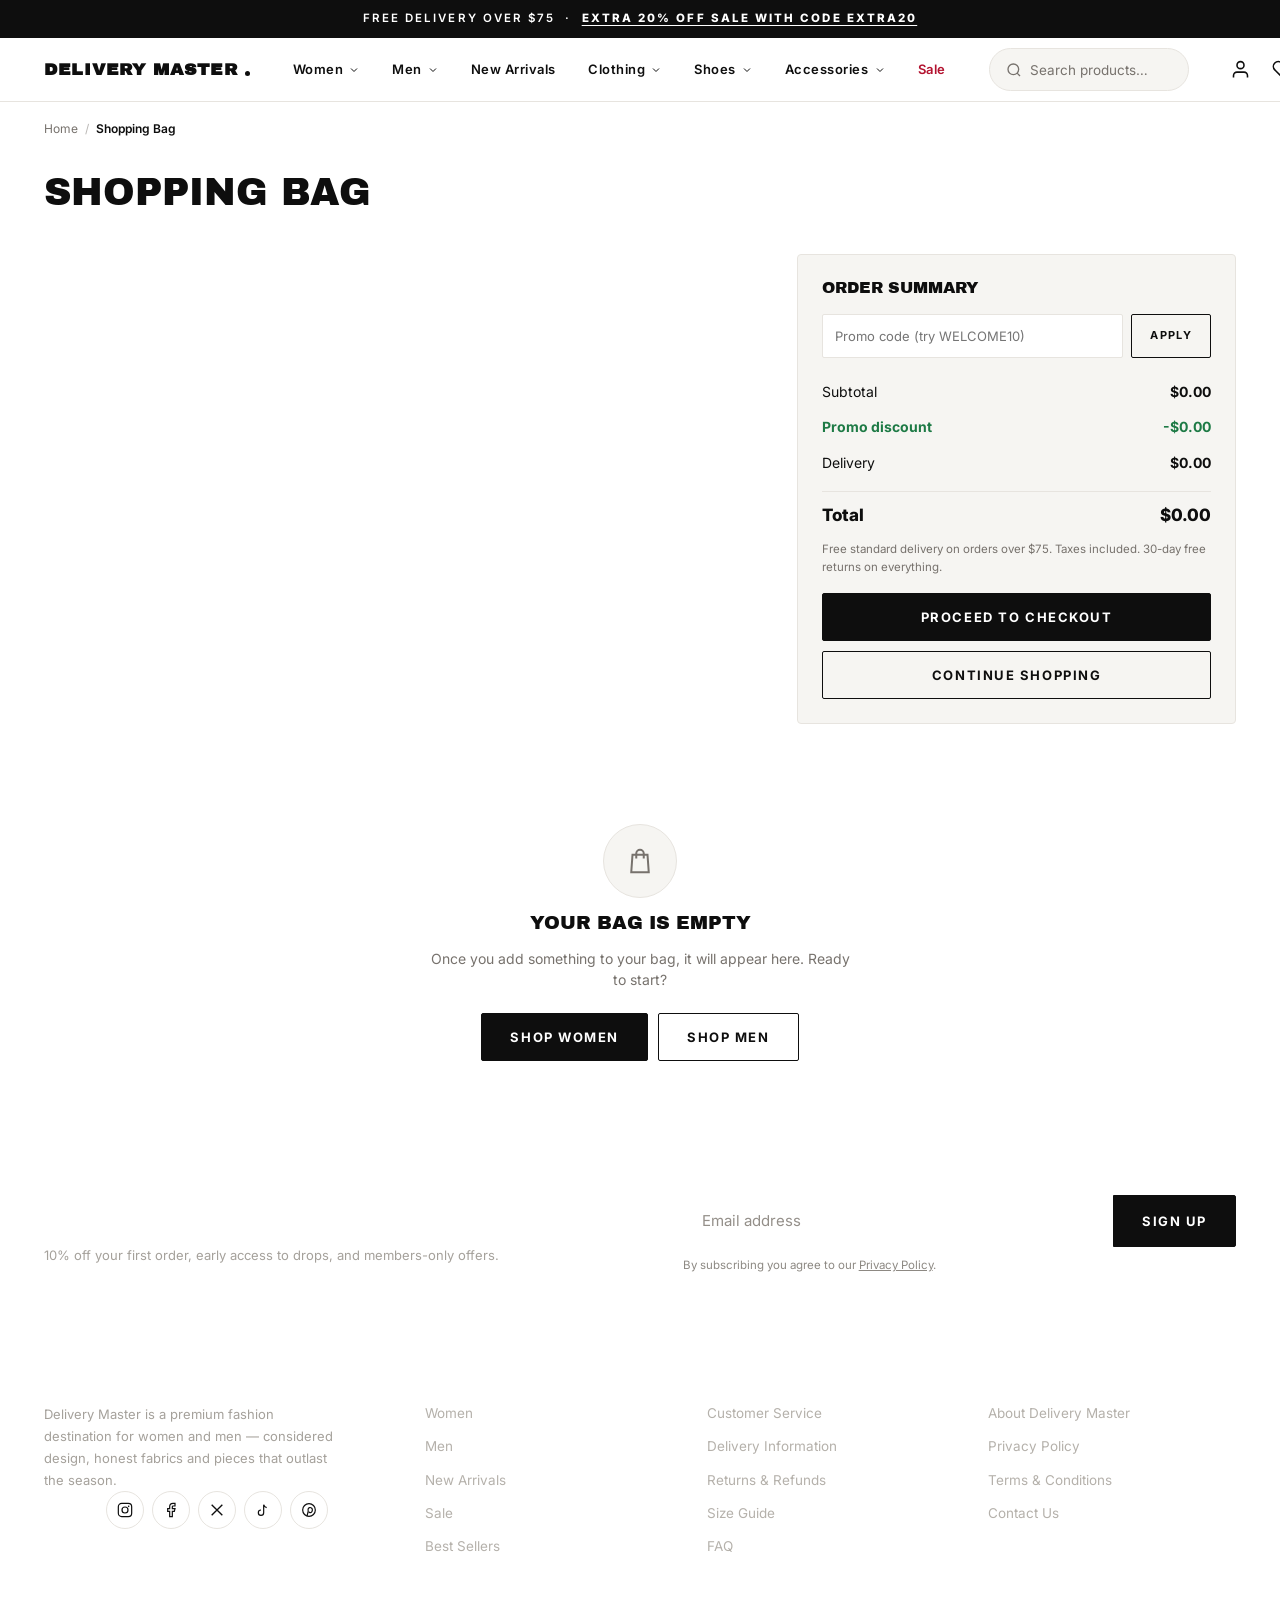
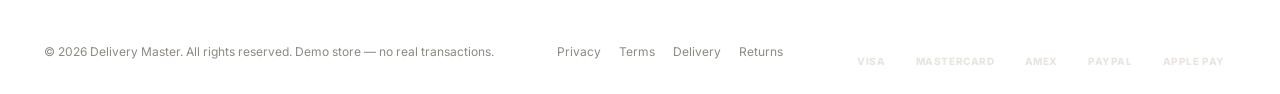
==== commit 1c5cf467: "40c5ade8-a0a2-4c26-bf31-ca3e33ebfac9" ====
--- a/public/site/cart.html
+++ b/public/site/cart.html
@@ -3,8 +3,8 @@
 <head>
   <meta charset="UTF-8">
   <meta name="viewport" content="width=device-width, initial-scale=1.0">
-  <title>Shopping Bag | ÉLAN</title>
-  <meta name="description" content="Review the items in your ÉLAN shopping bag.">
+  <title>Shopping Bag | Delivery Master</title>
+  <meta name="description" content="Review the items in your Delivery Master shopping bag.">
   <link rel="icon" href="data:image/svg+xml,%3Csvg xmlns='http://www.w3.org/2000/svg' viewBox='0 0 64 64'%3E%3Crect width='64' height='64' rx='8' fill='%230e0e0e'/%3E%3Ctext x='32' y='45' font-family='Arial Black, sans-serif' font-size='34' font-weight='900' fill='white' text-anchor='middle'%3E%C3%89%3C/text%3E%3C/svg%3E">
   <link rel="preconnect" href="https://fonts.googleapis.com">
   <link rel="preconnect" href="https://fonts.gstatic.com" crossorigin>
--- a/public/site/css/base.css
+++ b/public/site/css/base.css
@@ -1,5 +1,5 @@
 /* ============================================================
-   ÉLAN — Fashion E-Commerce
+   Delivery Master — Fashion E-Commerce
    base.css — Design tokens, reset, typography, buttons, forms,
    badges, toasts, utilities & key animations
    ============================================================ */
--- a/public/site/css/layout.css
+++ b/public/site/css/layout.css
@@ -1,5 +1,5 @@
 /* ============================================================
-   ÉLAN — layout.css
+   Delivery Master — layout.css
    Announcement bar, header, mega menus, search overlay,
    mobile menu drawer, mini-cart drawer, quick-view modal,
    backdrop & footer
@@ -32,14 +32,16 @@
   border-bottom: 1px solid var(--line);
 }
 
-/* logo */
+/* logo — "Delivery Master" wordmark (15 chars, sized down from the old 4-char mark) */
 .logo {
   font-family: var(--font-display);
-  font-size: 27px; letter-spacing: .04em;
+  font-size: clamp(16px, 1.35vw, 20px);
+  letter-spacing: .06em; text-transform: uppercase; font-weight: 800;
+  white-space: nowrap;
   color: var(--ink); line-height: 1;
   flex: none; display: flex; align-items: baseline; gap: 7px;
 }
-.logo .logo-dot { width: 6px; height: 6px; background: var(--ink); border-radius: 50%; align-self: flex-end; margin-bottom: 3px; }
+.logo .logo-dot { width: 5px; height: 5px; background: var(--ink); border-radius: 50%; align-self: flex-end; margin-bottom: 2px; }
 
 /* burger (mobile only) */
 .burger { display: none; }
@@ -162,7 +164,7 @@
   padding: 14px 18px; border-bottom: 1px solid var(--line);
   height: var(--header-h);
 }
-.mm-head .logo { font-size: 22px; }
+.mm-head .logo { font-size: 16px; }
 .mm-body { flex: 1; overflow-y: auto; padding: 8px 0 26px; }
 .mm-link, .mm-acc-btn {
   display: flex; align-items: center; justify-content: space-between;
@@ -383,7 +385,7 @@
   padding: clamp(30px, 5vw, 52px) var(--gutter);
   display: grid; grid-template-columns: 1.4fr 1fr 1fr 1fr; gap: 34px;
 }
-.footer-brand .logo { color: #fff; font-size: 25px; }
+.footer-brand .logo { color: #fff; font-size: 17px; }
 .footer-brand .logo .logo-dot { background: #fff; }
 .footer-brand p { font-size: 13px; color: #a5a19b; margin-top: 14px; max-width: 300px; line-height: 1.7; }
 .footer-col h4 {
--- a/public/site/css/components.css
+++ b/public/site/css/components.css
@@ -1,5 +1,5 @@
 /* ============================================================
-   ÉLAN — components.css
+   Delivery Master — components.css
    Product cards, product grids, scroll rows, category tiles,
    promo banners, perks strip & editorial split section
    ============================================================ */
--- a/public/site/css/pages.css
+++ b/public/site/css/pages.css
@@ -1,5 +1,5 @@
 /* ============================================================
-   ÉLAN — pages.css
+   Delivery Master — pages.css
    Page-specific layouts: hero slider, shop/filters, product
    details, cart, wishlist, checkout & info pages
    ============================================================ */
